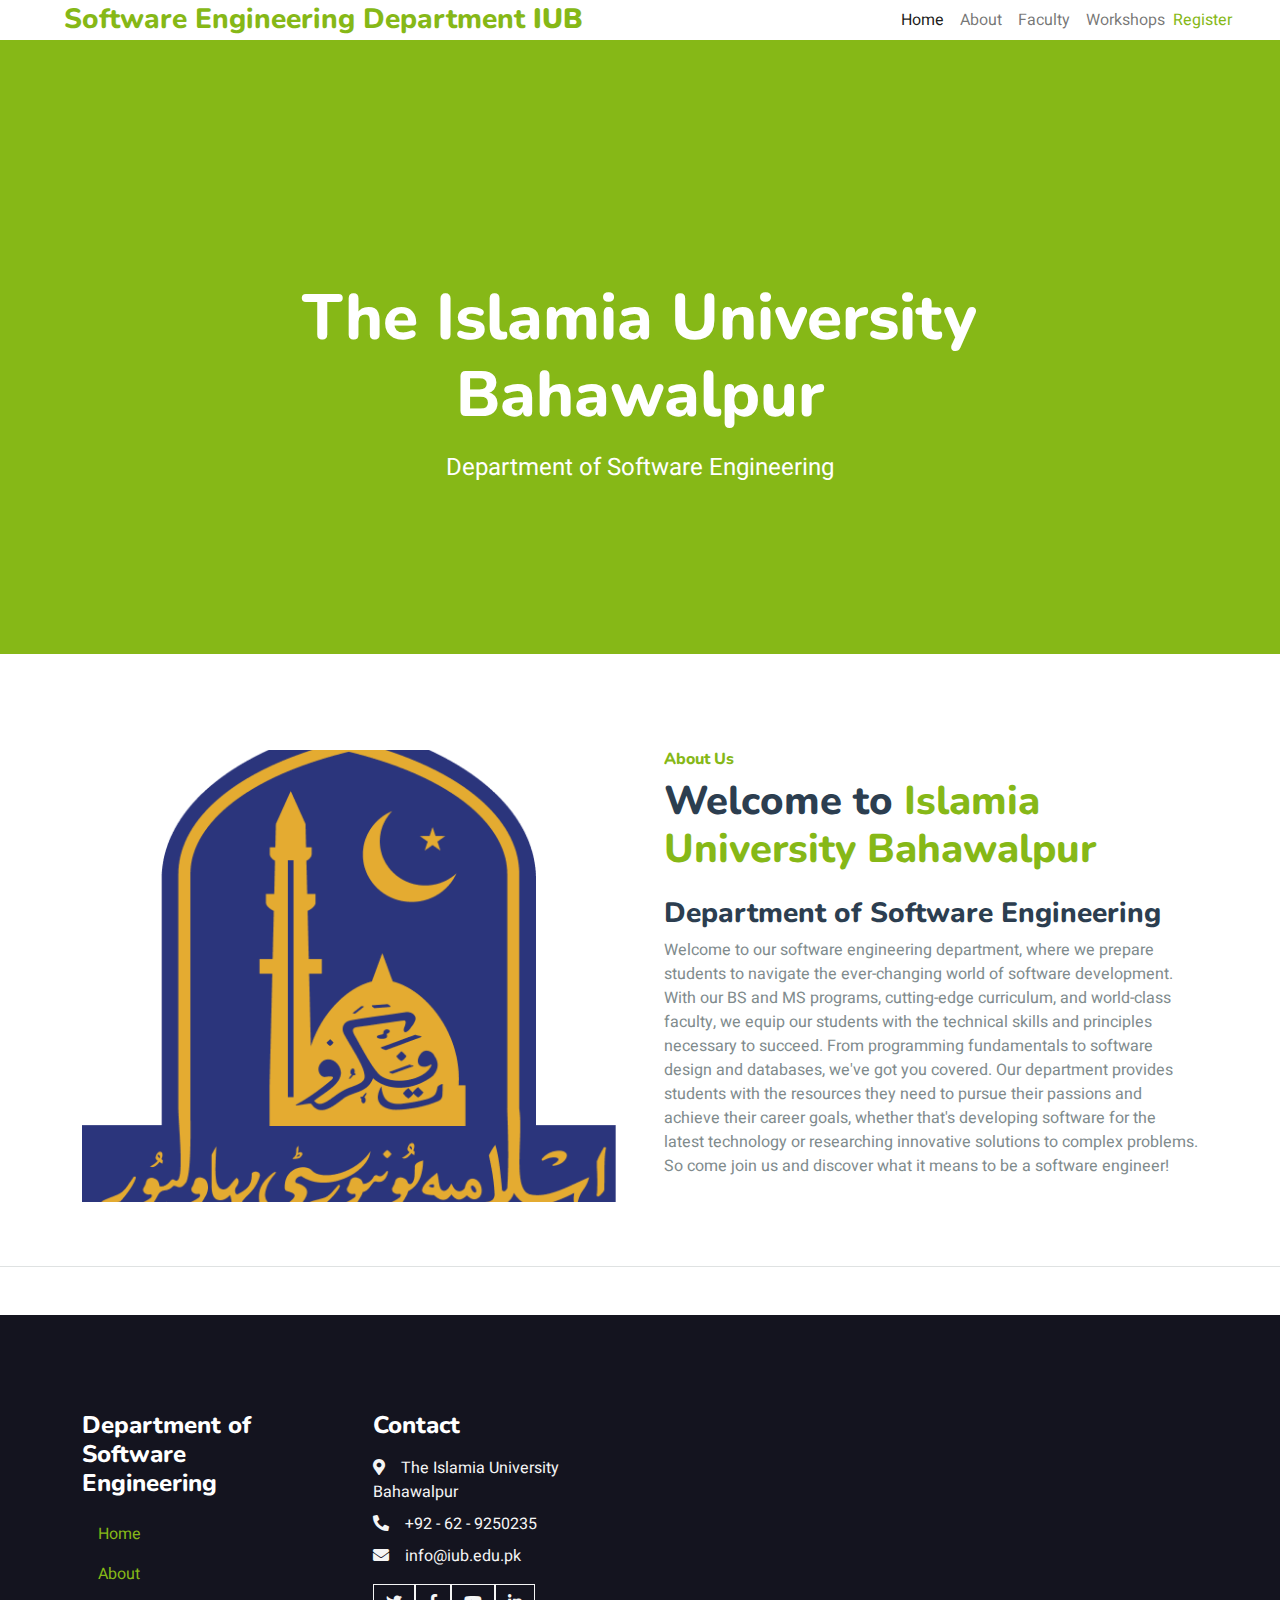
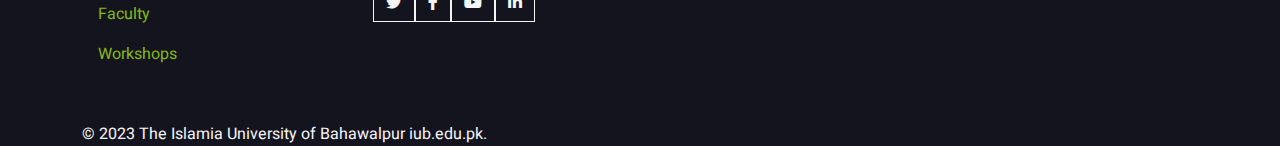
==== about.html @ 697867d2 "Rename about.html.html to about.html" ====
<!DOCTYPE html>
<html lang="en">

<head>
    <meta charset="utf-8">
    <title>About</title>
    <meta content="width=device-width, initial-scale=1.0" name="viewport">
    <meta content="" name="keywords">
    <meta content="" name="description">

    <!-- Favicon -->
    <link href="img/favicon.ico" rel="icon">

    <!-- Google Web Fonts -->
    <link rel="preconnect" href="https://fonts.googleapis.com">
    <link rel="preconnect" href="https://fonts.gstatic.com" crossorigin>
    <link href="https://fonts.googleapis.com/css2?family=Heebo:wght@400;500;600&family=Nunito:wght@600;700;800&display=swap" rel="stylesheet">

    <!-- Icon Font Stylesheet -->
    <link href="https://cdnjs.cloudflare.com/ajax/libs/font-awesome/5.10.0/css/all.min.css" rel="stylesheet">
    <link href="https://cdn.jsdelivr.net/npm/bootstrap-icons@1.4.1/font/bootstrap-icons.css" rel="stylesheet">

    <!-- Libraries Stylesheet -->
    <link href="lib/animate/animate.min.css" rel="stylesheet">
    <link href="lib/owlcarousel/assets/owl.carousel.min.css" rel="stylesheet">
    <link href="lib/tempusdominus/css/tempusdominus-bootstrap-4.min.css" rel="stylesheet" />

    <!-- Customized Bootstrap Stylesheet -->
    <link href="css/bootstrap.min.css" rel="stylesheet">

    <!-- Template Stylesheet -->
    <link href="css/style.css" rel="stylesheet">
</head>

<body>
    <!-- Navbar & Hero Start -->
    <div class="container-fluid position-relative p-0">
        <nav class="navbar navbar-expand-lg navbar-light px-4 px-lg-5 py-3 py-lg-0">
                <h3 class="text-primary m-0"><i class="me-3"></i>Software Engineering Department <b>IUB</b></h3>
                <!-- <img src="img/logo.png" alt="Logo"> -->
            </a>
            <button class="navbar-toggler" type="button" data-bs-toggle="collapse" data-bs-target="#navbarCollapse">
                <span class="fa fa-bars"></span>
            </button>
            <div class="collapse navbar-collapse" id="navbarCollapse">
                <div class="navbar-nav ms-auto py-0">
                    <a href="index.html" class="nav-item nav-link active">Home</a>
                    <a href="about.html" class="nav-item nav-link">About</a>
                    <a href="Faculty.html" class="nav-item nav-link">Faculty</a>
                    <a href="Workshops.html" class="nav-item nav-link">Workshops</a>
                </div>
                <a href="https://www.iub.edu.pk/" target="_blank">Register</a>
            </div>
        </nav>

        <div class="container-fluid bg-primary py-5 mb-5 hero-header">
            <div class="container py-5">
                <div class="row justify-content-center py-5">
                    <div class="col-lg-10 pt-lg-5 mt-lg-5 text-center">
                        <h2 class="display-3 text-white mb-3 animated slideInDown">The Islamia University Bahawalpur</h2>
                        <p class="fs-4 text-white mb-4 animated slideInDown">Department of Software Engineering</p> 
                    </div>
                </div>
            </div>
        </div>
    </div>
    <!-- Navbar & Hero End -->




     <!-- About Start -->
     <div class="container-xxl py-5">
        <div class="container">
            <div class="row g-5">
                <div class="col-lg-6 wow fadeInUp" data-wow-delay="0.1s" style="min-height: 400px;">
                    <div class="position-relative h-100">
                        <img class="img-fluid position-absolute w-100 h-100" src="/assets/iub_logo.png" alt="Iub logo" style="object-fit: cover;">
                    </div>
                </div>
                <div class="col-lg-6 wow fadeInUp" data-wow-delay="0.3s">
                    <h6 class="section-title bg-white text-start text-primary pe-3">About Us</h6>
                    <h1 class="mb-4">Welcome to <span class="text-primary">Islamia University Bahawalpur</span></h1>
                    <h3>Department of Software Engineering</h3>
                    <p class="mb-4">Welcome to our software engineering department, where we prepare students to navigate the ever-changing world of software development. With our BS and MS programs, cutting-edge curriculum, and world-class faculty, we equip our students with the technical skills and principles necessary to succeed. From programming fundamentals to software design and databases, we've got you covered. Our department provides students with the resources they need to pursue their passions and achieve their career goals, whether that's developing software for the latest technology or researching innovative solutions to complex problems. So come join us and discover what it means to be a software engineer!</p>
                </div>
            </div>
        </div>
    </div>
    <hr>
 <!-- About End -->

  <!-- Footer Start -->
  <div class="container-fluid bg-dark text-light footer pt-5 mt-5 wow fadeIn" data-wow-delay="0.1s">
    <div class="container py-5">
        <div class="row g-5">
            <div class="col-lg-3 col-md-6">
                <h4 class="text-white mb-3">Department of Software Engineering</h4>
                <a href="index.html" class="nav-item nav-link active">Home</a>
                <a href="about.html" class="nav-item nav-link">About</a>
                <a href="Faculty.html" class="nav-item nav-link">Faculty</a>
                <a href="Workshops.html" class="nav-item nav-link">Workshops</a>
            </div>
            <div class="col-lg-3 col-md-6">
                <h4 class="text-white mb-3">Contact</h4>
                <p class="mb-2"><i class="fa fa-map-marker-alt me-3"></i>The Islamia University Bahawalpur</p>
                <p class="mb-2"><i class="fa fa-phone-alt me-3"></i>+92 - 62 - 9250235</p>
                <p class="mb-2"><i class="fa fa-envelope me-3"></i>info@iub.edu.pk</p>
                <div class="d-flex pt-2">
                    <a class="btn btn-outline-light btn-social" href="https://www.iub.edu.pk/"><i class="fab fa-twitter"></i></a>
                    <a class="btn btn-outline-light btn-social" href="https://www.iub.edu.pk/"><i class="fab fa-facebook-f"></i></a>
                    <a class="btn btn-outline-light btn-social" href="https://www.iub.edu.pk/"><i class="fab fa-youtube"></i></a>
                    <a class="btn btn-outline-light btn-social" href="https://www.iub.edu.pk/"><i class="fab fa-linkedin-in"></i></a>
                </div>
            </div>
        </div>
    </div>
        <div class="container">
            <div class="row">
                <div class="p">© 2023 The Islamia University of Bahawalpur iub.edu.pk.</div> 
            </div>
        </div>
    </div>
</div>
<!-- Footer End -->
</body>

</html>
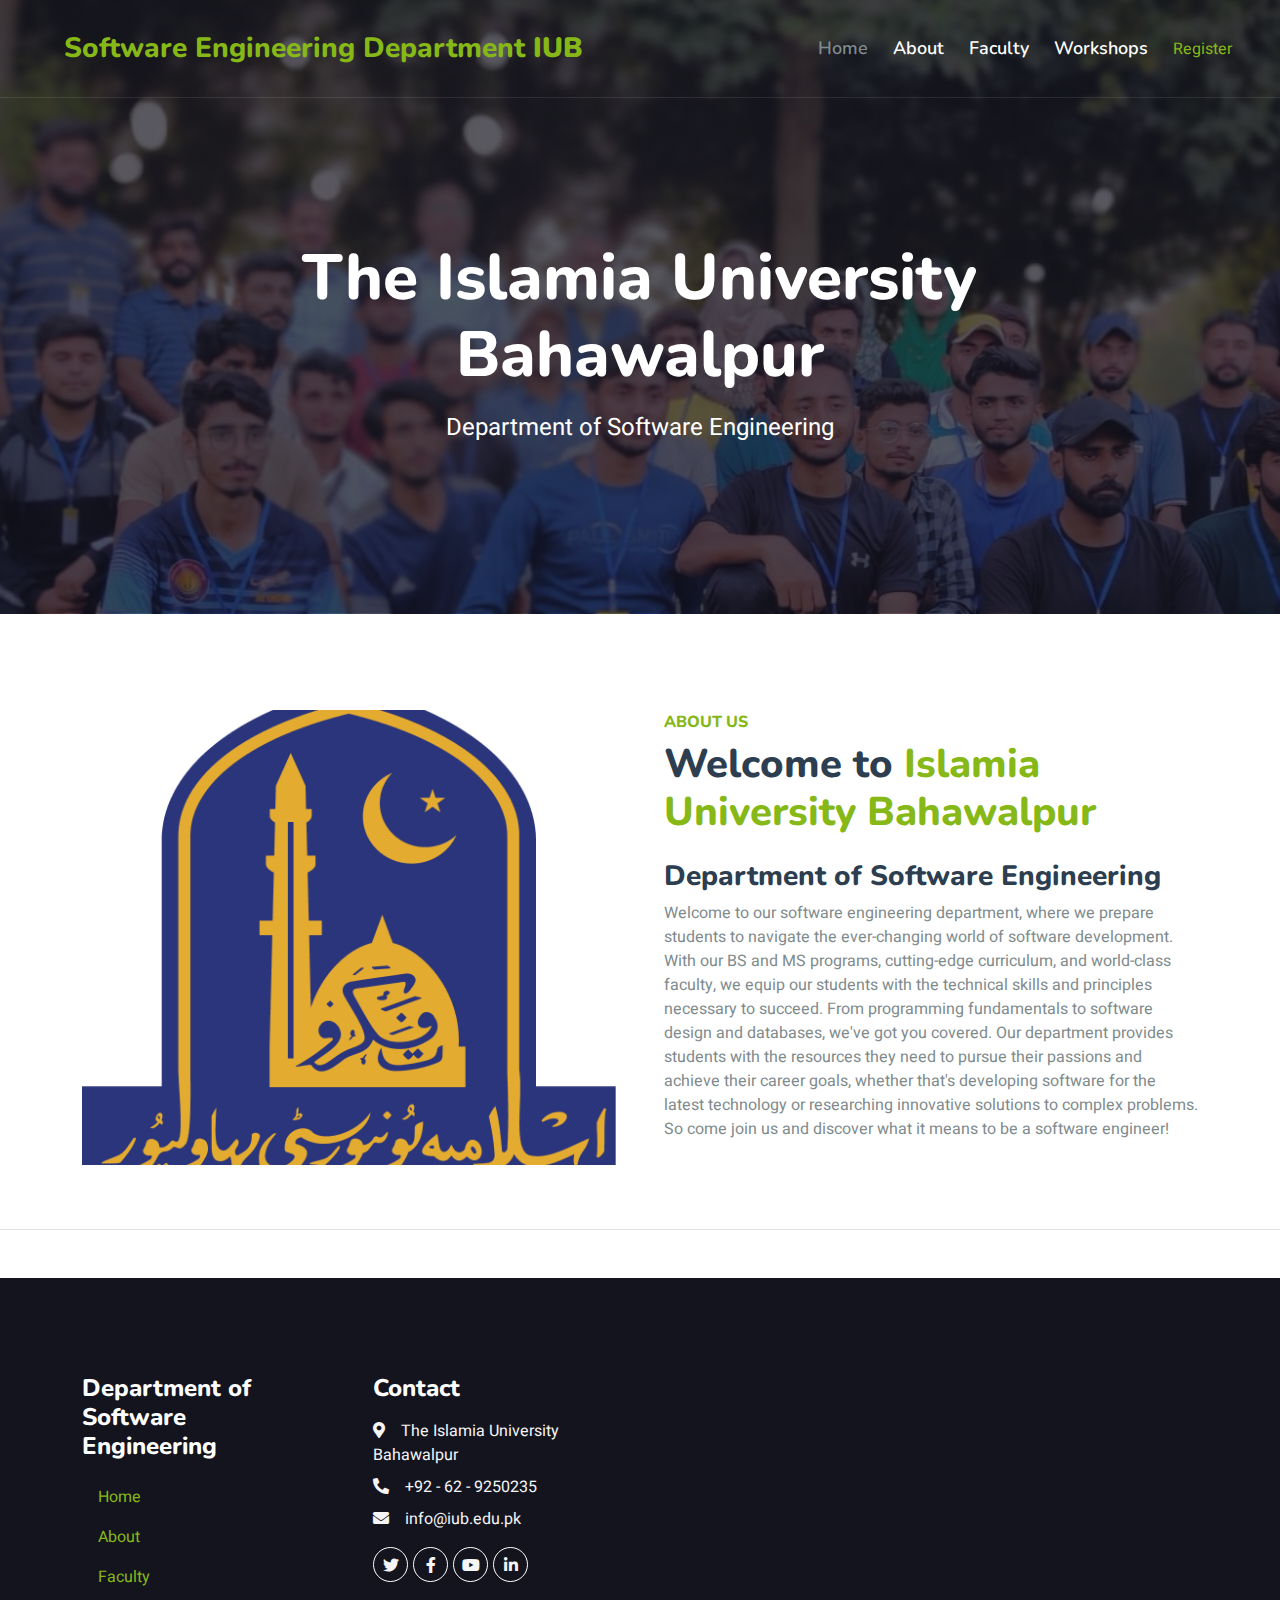
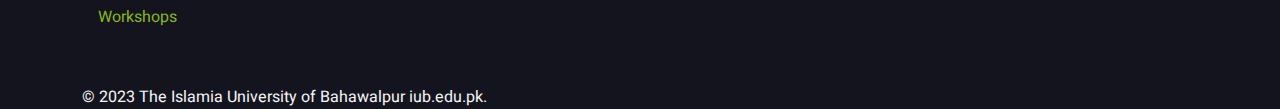
==== commit a4edbe6d: "updated code" ====
--- a/about.html
+++ b/about.html
@@ -125,4 +125,4 @@
 <!-- Footer End -->
 </body>
 
-</html>
+</html>--- a/css/style.css
+++ b/css/style.css
@@ -0,0 +1,195 @@
+
+
+/*** Navbar ***/
+.navbar-light .navbar-nav .nav-link {
+    font-family: 'Nunito', sans-serif;
+    position: relative;
+    margin-right: 25px;
+    padding: 35px 0;
+    color: #FFFFFF !important;
+    font-size: 18px;
+    font-weight: 600;
+    outline: none;   
+}
+
+.sticky-top.navbar-light .navbar-nav .nav-link {
+    padding: 20px 0;
+    color: var(--dark) !important;
+}
+
+.navbar-light .navbar-nav .nav-link:hover,
+.navbar-light .navbar-nav .nav-link.active {
+    color: var(--primary) !important;
+}
+
+.navbar-light .navbar-brand img {
+    max-height: 60px;
+    transition: .5s;
+}
+
+.sticky-top.navbar-light .navbar-brand img {
+    max-height: 45px;
+}
+
+@media (max-width: 991.98px) {
+    .sticky-top.navbar-light {
+        position: relative;
+        background: #FFFFFF;
+    }
+
+    .navbar-light .navbar-collapse {
+        margin-top: 15px;
+        border-top: 1px solid #DDDDDD;
+    }
+
+    .navbar-light .navbar-nav .nav-link,
+    .sticky-top.navbar-light .navbar-nav .nav-link {
+        padding: 10px 0;
+        margin-left: 0;
+        color: var(--dark) !important;
+    }
+
+    .navbar-light .navbar-brand img {
+        max-height: 45px;
+    }
+}
+
+@media (min-width: 992px) {
+    .navbar-light {
+        position: absolute;
+        width: 100%;
+        top: 0;
+        left: 0;
+        border-bottom: 1px solid rgba(256, 256, 256, .1);
+        z-index: 999;
+    }
+    
+    .sticky-top.navbar-light {
+        position: fixed;
+        background: #FFFFFF;
+    }
+
+    .navbar-light .navbar-nav .nav-link::before {
+        position: absolute;
+        content: "";
+        width: 0;
+        height: 2px;
+        bottom: -1px;
+        left: 50%;
+        background: var(--primary);
+        transition: .5s;
+    }
+
+    .navbar-light .navbar-nav .nav-link:hover::before,
+    .navbar-light .navbar-nav .nav-link.active::before {
+        width: calc(100% - 2px);
+        left: 1px;
+    }
+
+    .navbar-light .navbar-nav .nav-link.nav-contact::before {
+        display: none;
+    }
+}
+/*** Hero Header ***/
+.hero-header {
+    background: linear-gradient(rgba(20, 20, 31, .7), rgba(20, 20, 31, .7)), url(../assets/image_2.jpg);
+    background-position: center center;
+    background-repeat: no-repeat;
+    background-size: cover;
+}
+
+.breadcrumb-item + .breadcrumb-item::before {
+    color: rgba(255, 255, 255, .5);
+}
+
+/*** Section Title ***/
+.section-title {
+    position: relative;
+    display: inline-block;
+    text-transform: uppercase;
+}
+
+.section-title::before {
+    position: absolute;
+    content: "";
+    width: calc(100% + 80px);
+    height: 2px;
+    top: 4px;
+    left: -40px;
+    background: var(--primary);
+    z-index: -1;
+}
+
+.section-title::after {
+    position: absolute;
+    content: "";
+    width: calc(100% + 120px);
+    height: 2px;
+    bottom: 5px;
+    left: -60px;
+    background: var(--primary);
+    z-index: -1;
+}
+
+.section-title.text-start::before {
+    width: calc(100% + 40px);
+    left: 0;
+}
+
+.section-title.text-start::after {
+    width: calc(100% + 60px);
+    left: 0;
+}
+
+/*** Team ***/
+.team-item {
+    box-shadow: 0 0 45px rgba(0, 0, 0, .08);
+}
+
+.team-item img {
+    transition: .5s;
+}
+
+.team-item:hover img {
+    transform: scale(1.1);
+}
+
+.team-item .btn {
+    background: #FFFFFF;
+    color: var(--primary);
+    border-radius: 20px;
+    border-bottom: 1px solid var(--primary);
+}
+.team-item .btn:hover {
+    background: var(--primary);
+    color: #FFFFFF;
+}
+
+/*** Footer ***/
+.footer .btn.btn-social {
+    margin-right: 5px;
+    width: 35px;
+    height: 35px;
+    display: flex;
+    align-items: center;
+    justify-content: center;
+    color: var(--light);
+    font-weight: normal;
+    border: 1px solid #FFFFFF;
+    border-radius: 35px;   
+}
+
+.footer .btn.btn-link {
+    display: block;
+    margin-bottom: 5px;
+    padding: 0;
+    text-align: left;
+    color: #FFFFFF;
+    font-size: 15px;
+    font-weight: normal;
+    text-transform: capitalize;
+    transition: .3s;
+}
+
+
+
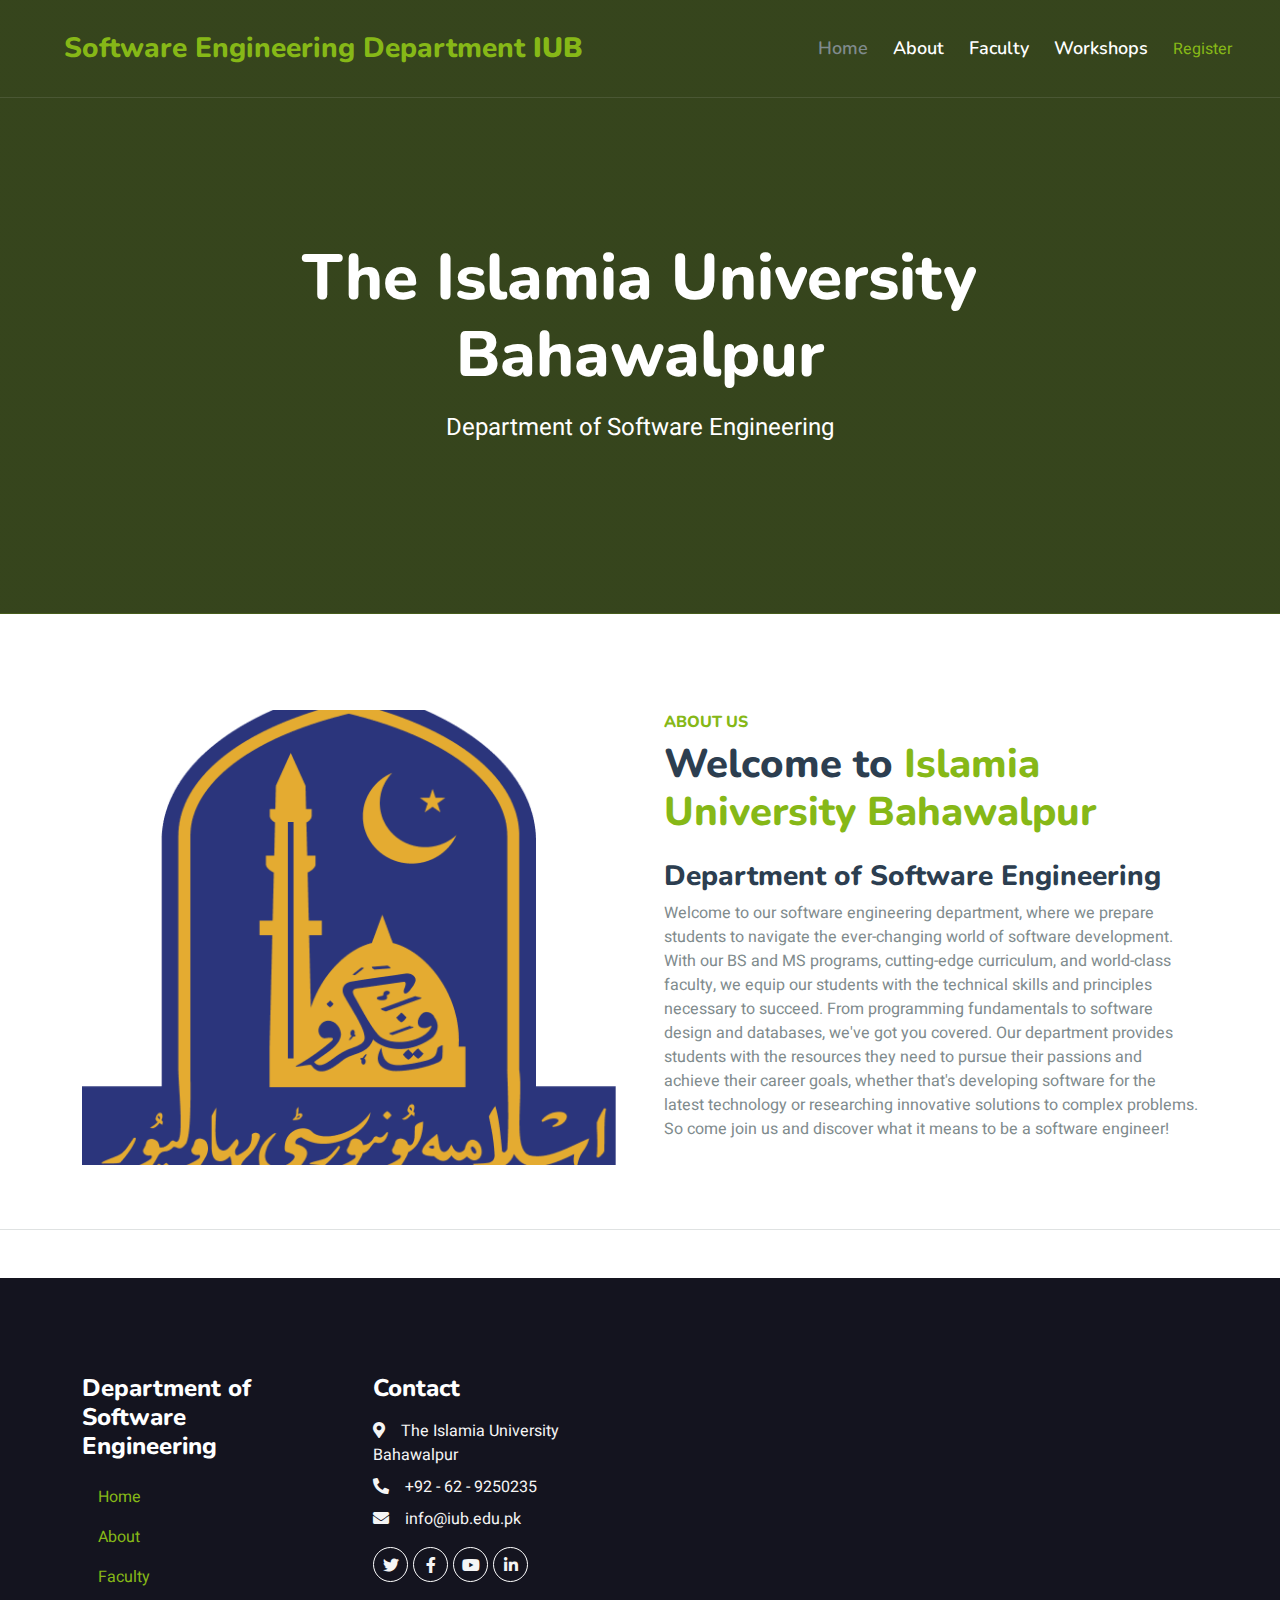
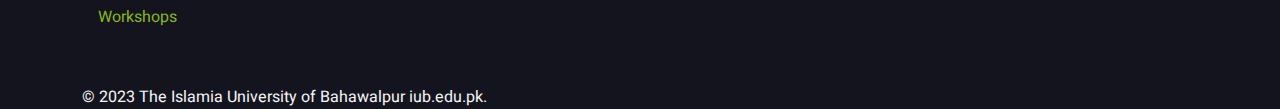
==== commit 4d255faf: "image set" ====
--- a/about.html
+++ b/about.html
@@ -22,7 +22,7 @@
 
     <!-- Libraries Stylesheet -->
     <link href="lib/animate/animate.min.css" rel="stylesheet">
-    <link href="lib/owlcarousel/assets/owl.carousel.min.css" rel="stylesheet">
+    <link href="lib/owlcarousel./assets/owl.carousel.min.css" rel="stylesheet">
     <link href="lib/tempusdominus/css/tempusdominus-bootstrap-4.min.css" rel="stylesheet" />
 
     <!-- Customized Bootstrap Stylesheet -->
@@ -75,7 +75,7 @@
             <div class="row g-5">
                 <div class="col-lg-6 wow fadeInUp" data-wow-delay="0.1s" style="min-height: 400px;">
                     <div class="position-relative h-100">
-                        <img class="img-fluid position-absolute w-100 h-100" src="/assets/iub_logo.png" alt="Iub logo" style="object-fit: cover;">
+                        <img class="img-fluid position-absolute w-100 h-100" src="./assets/iub_logo.png" alt="Iub logo" style="object-fit: cover;">
                     </div>
                 </div>
                 <div class="col-lg-6 wow fadeInUp" data-wow-delay="0.3s">
--- a/css/style.css
+++ b/css/style.css
@@ -92,7 +92,7 @@
 }
 /*** Hero Header ***/
 .hero-header {
-    background: linear-gradient(rgba(20, 20, 31, .7), rgba(20, 20, 31, .7)), url(../assets/image_2.jpg);
+    background: linear-gradient(rgba(20, 20, 31, .7), rgba(20, 20, 31, .7)), url(.../assets/image_2.jpg);
     background-position: center center;
     background-repeat: no-repeat;
     background-size: cover;
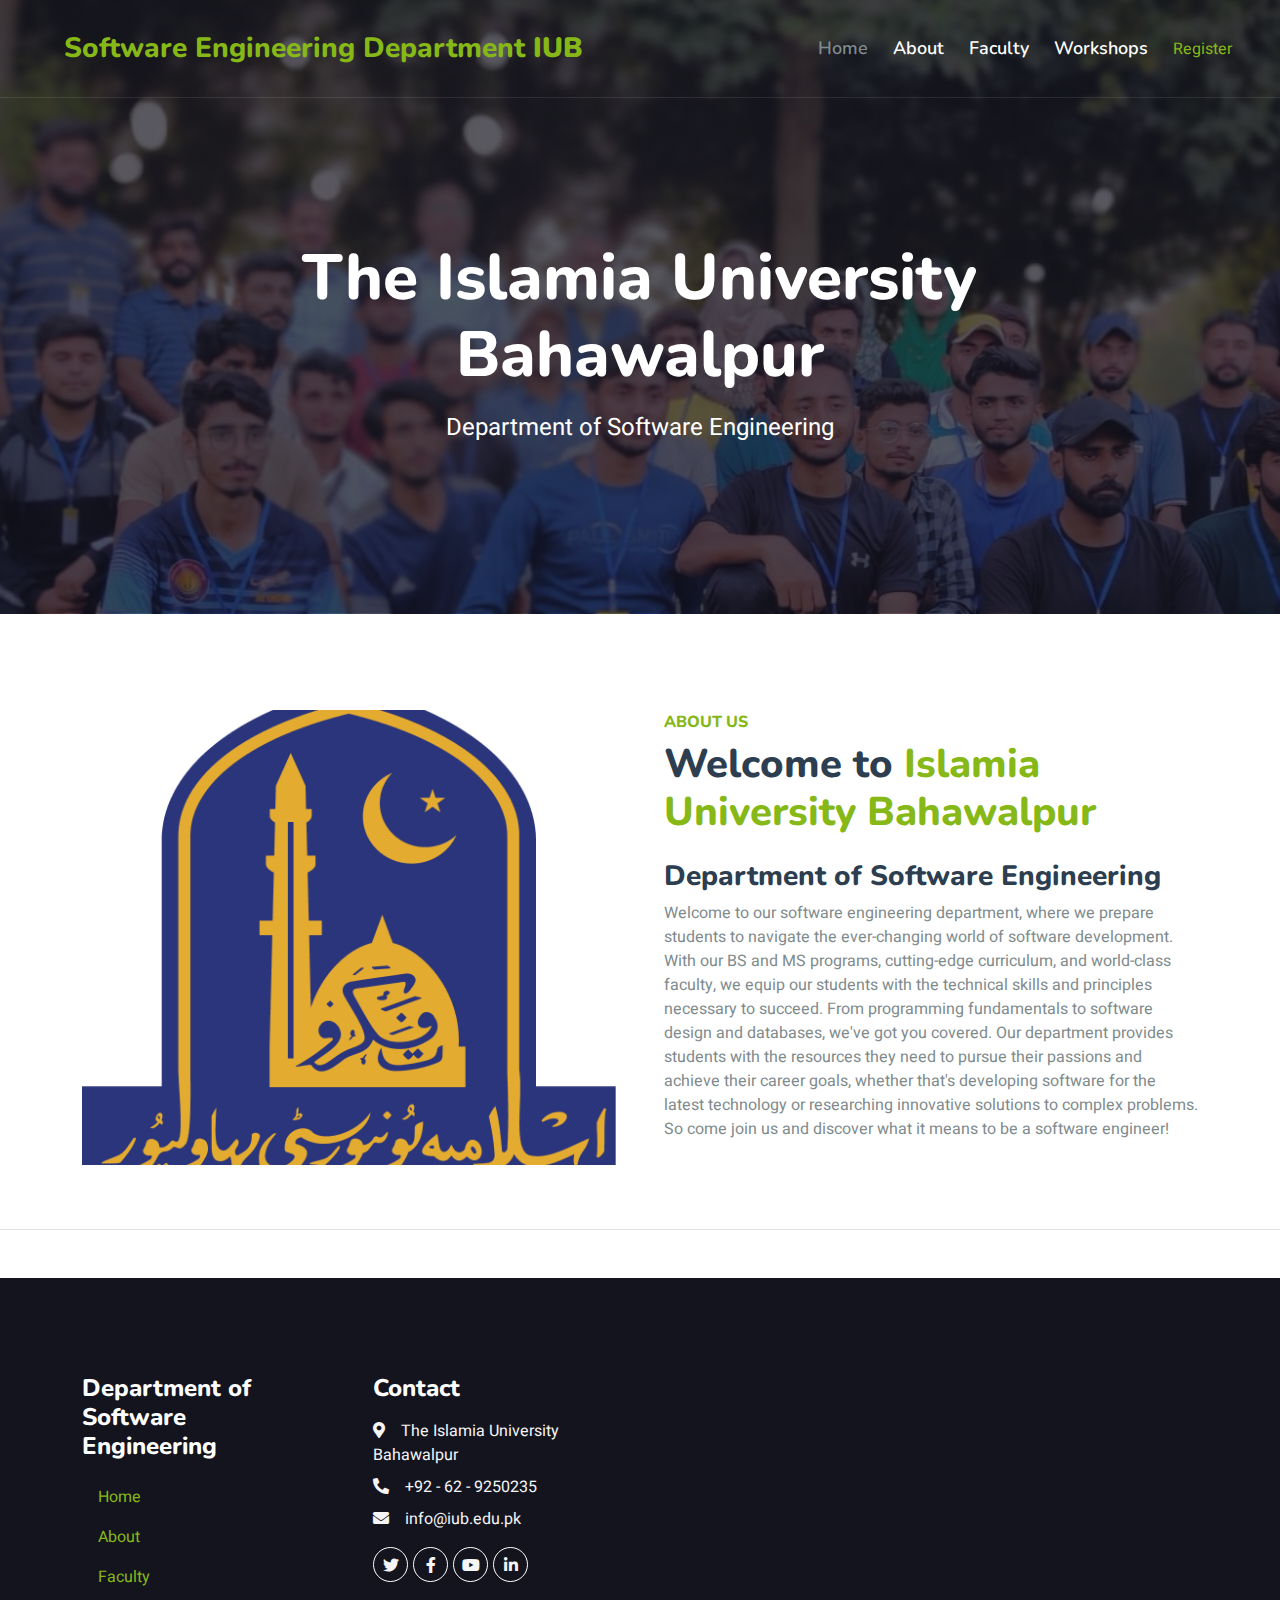
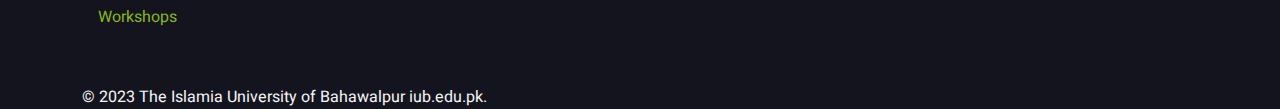
==== commit 4d282043: "updated" ====
--- a/about.html
+++ b/about.html
@@ -22,7 +22,7 @@
 
     <!-- Libraries Stylesheet -->
     <link href="lib/animate/animate.min.css" rel="stylesheet">
-    <link href="lib/owlcarousel./assets/owl.carousel.min.css" rel="stylesheet">
+    <link href="lib/owlcarousel/assets/owl.carousel.min.css" rel="stylesheet">
     <link href="lib/tempusdominus/css/tempusdominus-bootstrap-4.min.css" rel="stylesheet" />
 
     <!-- Customized Bootstrap Stylesheet -->
@@ -44,10 +44,10 @@
             </button>
             <div class="collapse navbar-collapse" id="navbarCollapse">
                 <div class="navbar-nav ms-auto py-0">
-                    <a href="index.html" class="nav-item nav-link active">Home</a>
-                    <a href="about.html" class="nav-item nav-link">About</a>
-                    <a href="Faculty.html" class="nav-item nav-link">Faculty</a>
-                    <a href="Workshops.html" class="nav-item nav-link">Workshops</a>
+                    <a href="./index.html" class="nav-item nav-link active">Home</a>
+                    <a href="./about.html" class="nav-item nav-link">About</a>
+                    <a href="./Faculty.html" class="nav-item nav-link">Faculty</a>
+                    <a href="./Workshops.html" class="nav-item nav-link">Workshops</a>
                 </div>
                 <a href="https://www.iub.edu.pk/" target="_blank">Register</a>
             </div>
@@ -96,10 +96,10 @@
         <div class="row g-5">
             <div class="col-lg-3 col-md-6">
                 <h4 class="text-white mb-3">Department of Software Engineering</h4>
-                <a href="index.html" class="nav-item nav-link active">Home</a>
-                <a href="about.html" class="nav-item nav-link">About</a>
-                <a href="Faculty.html" class="nav-item nav-link">Faculty</a>
-                <a href="Workshops.html" class="nav-item nav-link">Workshops</a>
+                <a href="./index.html" class="nav-item nav-link active">Home</a>
+                <a href="./about.html" class="nav-item nav-link">About</a>
+                <a href="./Faculty.html" class="nav-item nav-link">Faculty</a>
+                <a href="./Workshops.html" class="nav-item nav-link">Workshops</a>
             </div>
             <div class="col-lg-3 col-md-6">
                 <h4 class="text-white mb-3">Contact</h4>
@@ -125,4 +125,6 @@
 <!-- Footer End -->
 </body>
 
-</html>+
+</html>
+
--- a/css/style.css
+++ b/css/style.css
@@ -92,7 +92,7 @@
 }
 /*** Hero Header ***/
 .hero-header {
-    background: linear-gradient(rgba(20, 20, 31, .7), rgba(20, 20, 31, .7)), url(.../assets/image_2.jpg);
+    background: linear-gradient(rgba(20, 20, 31, .7), rgba(20, 20, 31, .7)), url(../assets/image_2.jpg);
     background-position: center center;
     background-repeat: no-repeat;
     background-size: cover;
